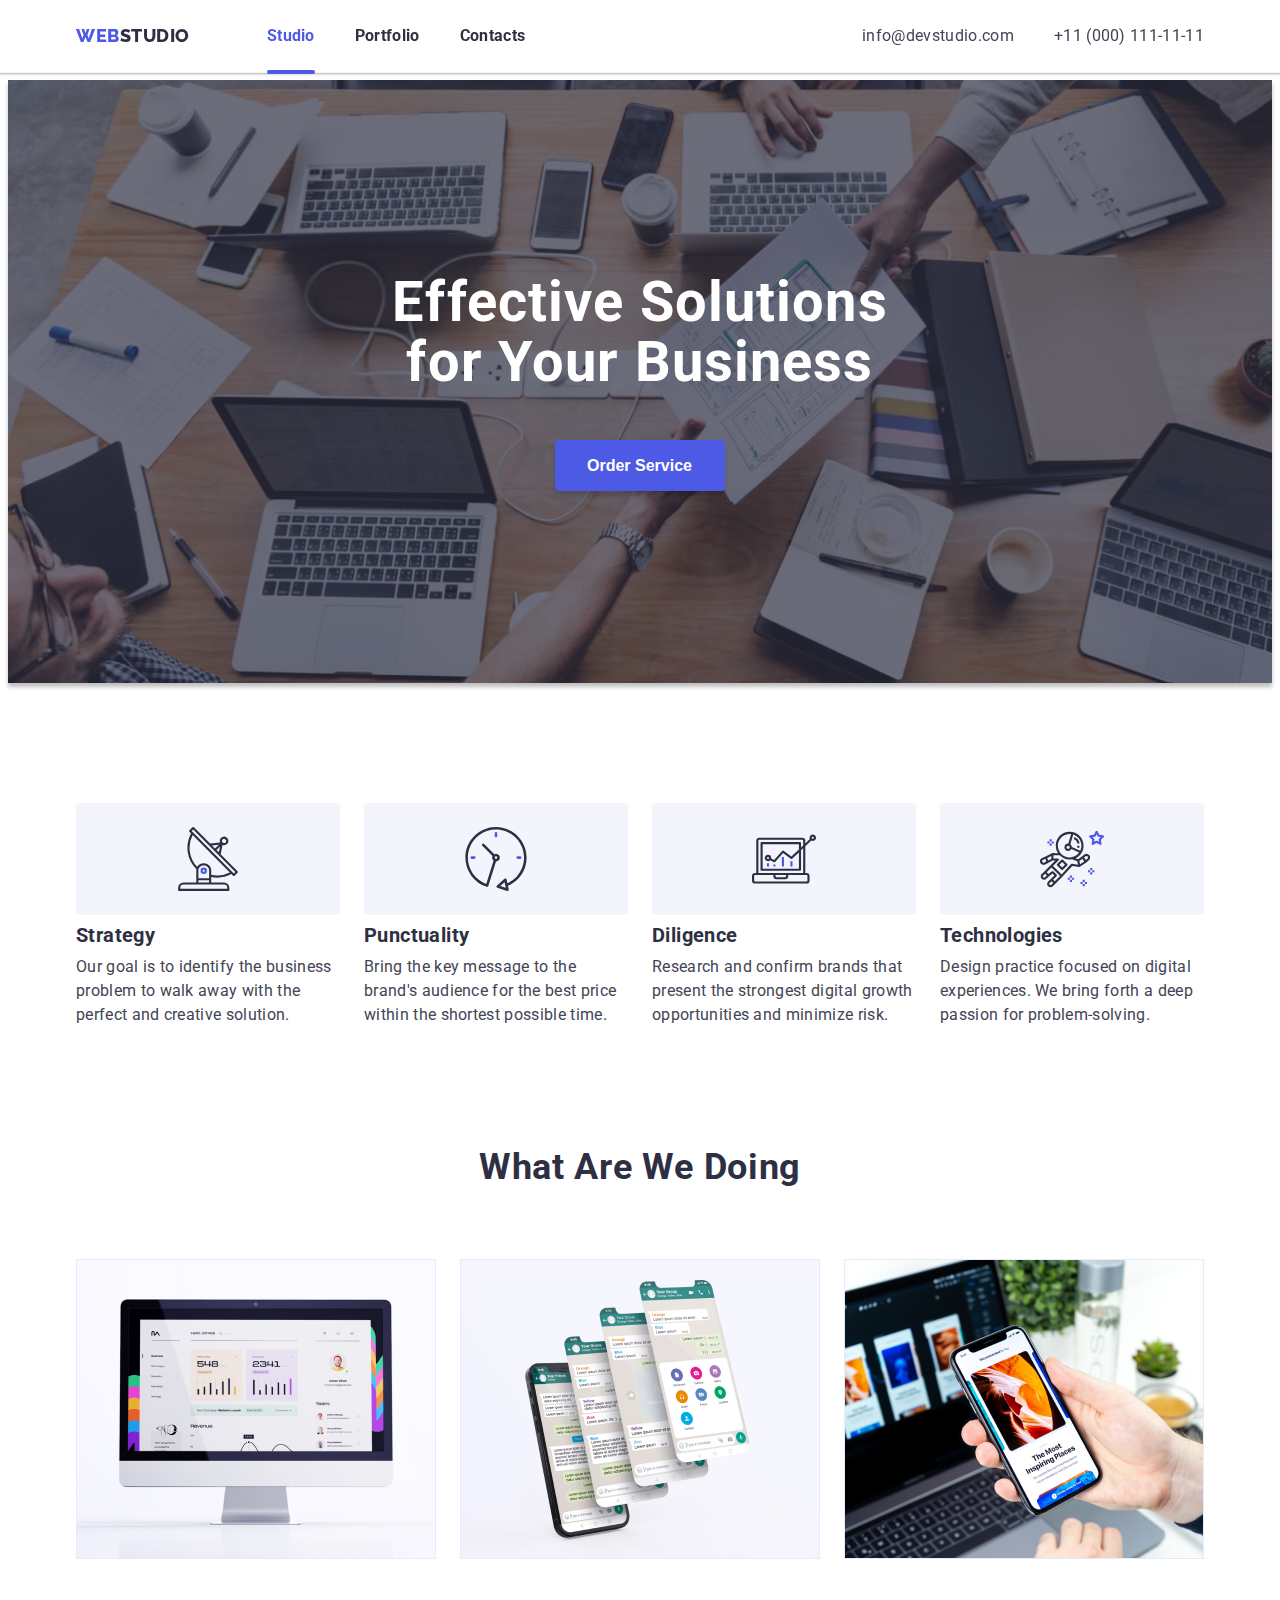
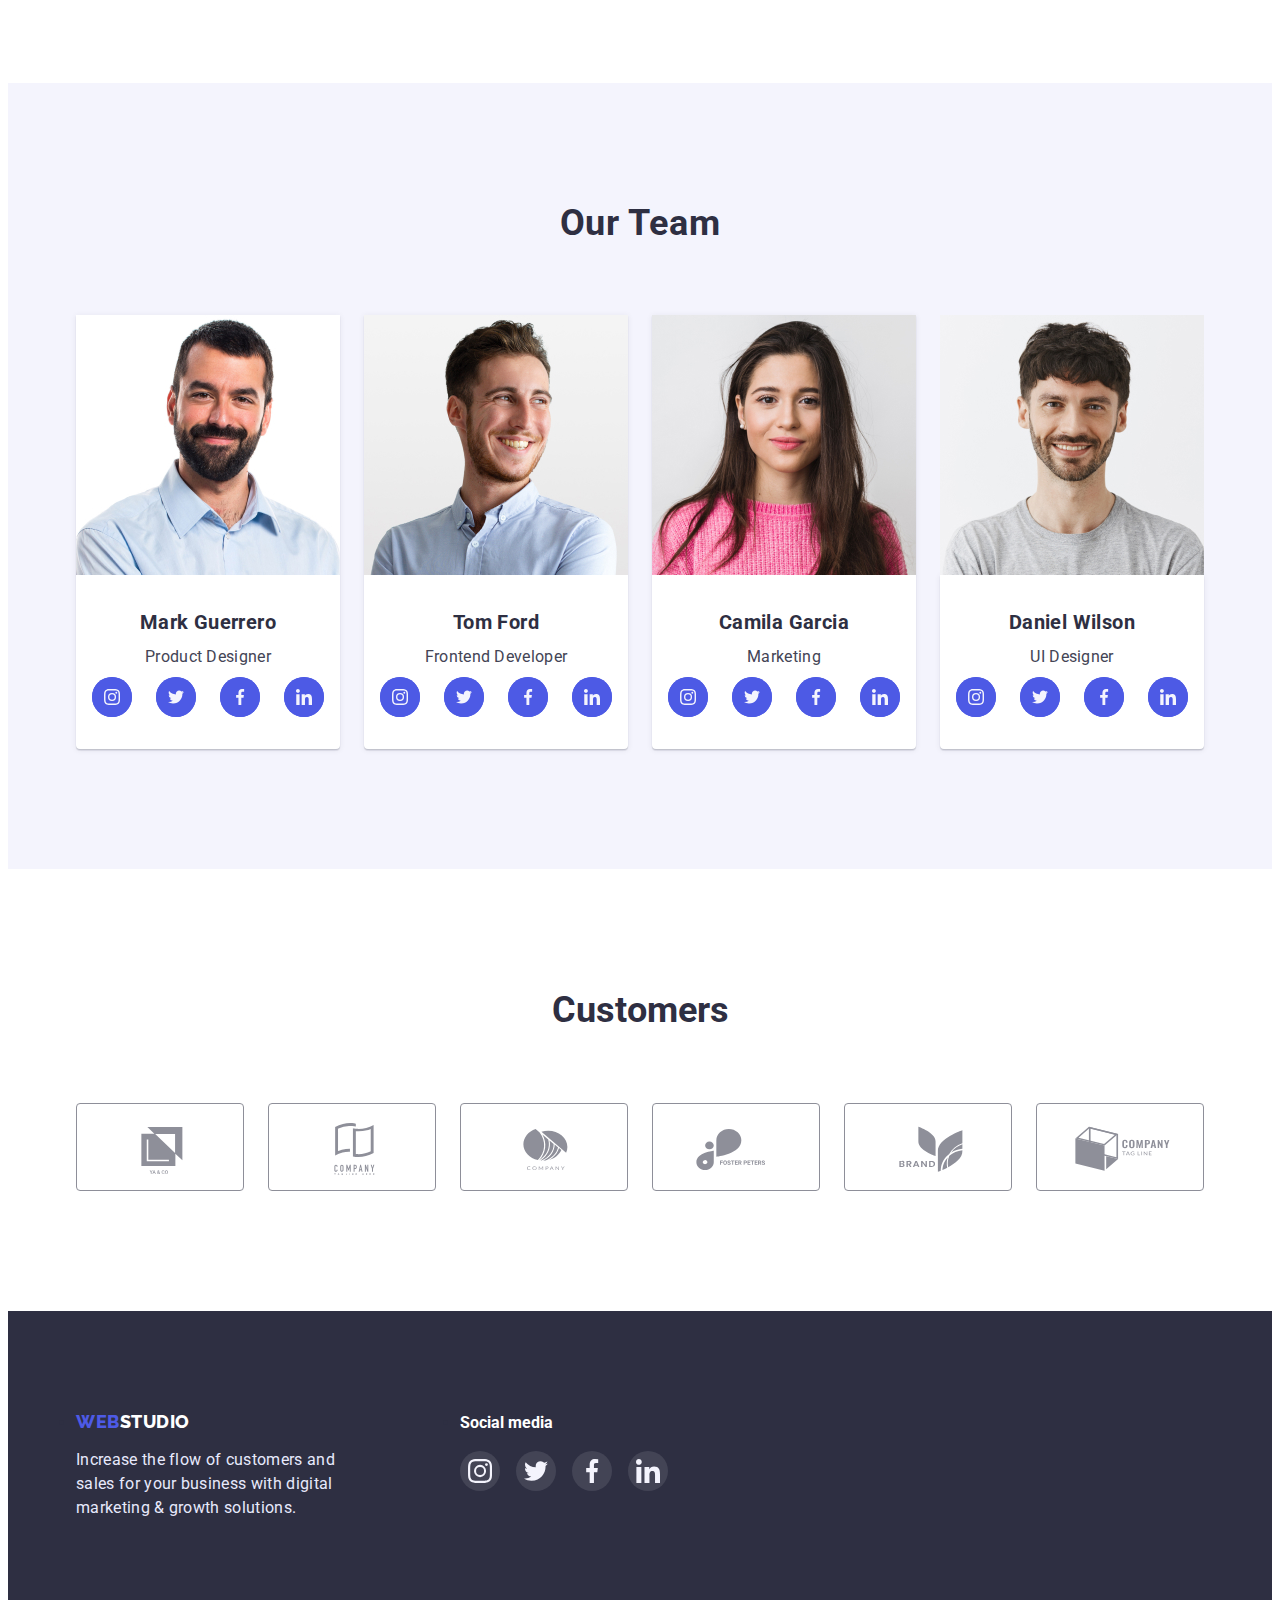
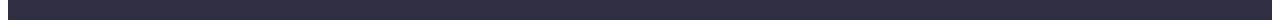
==== index.html @ 724967bc "Animation" ====
<!DOCTYPE html>
<html lang="en">
  <head>
    <meta charset="UTF-8" />
    <meta http-equiv="X-UA-Compatible" content="IE=edge" />
    <meta name="viewport" content="width=device-width, initial-scale=1.0" />
    <link rel="preconnect" href="https://fonts.googleapis.com" />
    <link rel="preconnect" href="https://fonts.gstatic.com" crossorigin />
    <link
      href="https://fonts.googleapis.com/css2?family=Raleway:wght@800&family=Roboto:wght@400;700&display=swap"
      rel="stylesheet"
    />
    <link
      rel="stylesheet"
      href="https://cdnjs.cloudflare.com/ajax/libs/modern-normalize/1.1.0/modern-normalize.min.css"
      integrity="sha512-wpPYUAdjBVSE4KJnH1VR1HeZfpl1ub8YT/NKx4PuQ5NmX2tKuGu6U/JRp5y+Y8XG2tV+wKQpNHVUX03MfMFn9Q=="
      crossorigin="anonymous"
      referrerpolicy="no-referrer"
    />
    <link rel="stylesheet" type="text/css" href="./css/styles.css" />
    <title>Studio</title>
  </head>
  <body>
    <header class="header">
      <div class="container">
        <nav class="header-block">
          <a class="header-logo" href="/index.html"><span>WEB</span>STUDIO</a>
          <ul class="header-nav list">
            <li class="item">
              <div class="item-studio">
              <a class="header-link link" href="/index.html">Studio</a>
            </div>
            </li>
            <li class="item">
              <a class="header-link link" href="./portfolio.html">Portfolio</a>
            </li>
            <li class="item">
              <a class="header-link link" href="/">Contacts</a>
            </li>
          </ul>
          <ul class="header-adress list">
            <li class="item">
              <a class="header-contact" href="mailto:info@devstudio.com"
                >info@devstudio.com</a
              >
            </li>
            <li class="item">
              <a class="header-contact" href="tel:+11(000)111-11-11"
                >+11 (000) 111-11-11</a
              >
            </li>
          </ul>
        </nav>
      </div>
    </header>

    <!-- Hero -->
    <main>
      <!-- section-1 -->
      <section class="order order-background">
        <h1 class="order-title">Effective Solutions <br />for Your Business</h1>
        <button class="order-button" type="button" data-modal-open>Order Service</button>
       <div class="backdrop is-hidden" data-modal>
        <div class="modal-window">
        <button class="btn-close" type="button" data-modal-close>
          <svg width="8" height="8">
            <use href="./images/icons.svg#icon-close"></use>
          </svg>
        </button>
        </div>
      </div>
      </section>
      <!--section-2-->
      <section class="benefits">
        <div class="container">
          <ul class="benefits-list">
            <li class="benefits-icon-item">
              <div class="benefits-icon-block">
                <svg width="64" height="64">
                  <use href="./images/icons.svg#icon-antenna"></use>
                </svg>
              </div>
              <h3 class="benefits-title">Strategy</h3>
              <p class="benefits-decription">
                Our goal is to identify the business problem to walk away with
                the perfect and creative solution.
              </p>
            </li>
            <li class="benefits-icon-item">
              <div class="benefits-icon-block">
                <svg width="64" height="64">
                  <use href="./images/icons.svg#icon-clock"></use>
                </svg>
              </div>
              <h3 class="benefits-title">Punctuality</h3>
              <p class="benefits-decription">
                Bring the key message to the brand's audience for the best price
                within the shortest possible time.
              </p>
            </li>
            <li class="benefits-icon-item">
              <div class="benefits-icon-block">
                <svg width="64" height="64">
                  <use href="./images/icons.svg#icon-diagram"></use>
                </svg>
              </div>
              <h3 class="benefits-title">Diligence</h3>
              <p class="benefits-decription">
                Research and confirm brands that present the strongest digital
                growth opportunities and minimize risk.
              </p>
            </li>
            <li class="benefits-icon-item">
              <div class="benefits-icon-block">
                <svg width="64" height="64">
                  <use href="./images/icons.svg#icon-astronaut"></use>
                </svg>
              </div>
              <h3 class="benefits-title">Technologies</h3>
              <p class="benefits-decription">
                Design practice focused on digital experiences. We bring forth a
                deep passion for problem-solving.
              </p>
            </li>
          </ul>
        </div>
      </section>
      <section class="work">
        <div class="container">
          <h2 class="work-title">What are we doing</h2>
          <ul class="work-list">
            <li class="item">
              <img
                class="work-image"
                src="./images/image_1.jpg"
                alt="pic_1"
                width="360"
              />
            </li>
            <li class="item">
              <img
                class="work-image"
                src="./images/image_2.jpg"
                alt="pic_2"
                width="360"
              />
            </li>
            <li class="item">
              <img
                class="work-image"
                src="./images/image_3.jpg"
                alt="pic_3"
                width="360"
              />
            </li>
          </ul>
        </div>
      </section>
      <!-- section-3 -->
      <section class="team">
        <div class="container">
          <h2 class="team-title">Our Team</h2>
          <ul class="team-list">
            <li class="item">
              <div class="team-member-block">
                <img
                  class="team-avatar"
                  src="./images/image_4.jpg"
                  alt="mark_guererro"
                  width="264"
                />

                <div class="team-text-block">
                  <h3 class="team-member">Mark Guerrero</h3>
                  <p class="team-job">Product Designer</p>
                  <ul class="team-soc list">
                    <li class="team-soc-item">
                      <a href="#" class="team-soc-link"
                        ><svg width="16" height="16">
                          <use href="./images/icons.svg#icon-instagram"></use>
                        </svg>
                      </a>
                    </li>
                    <li class="team-soc-item">
                      <a href="#" class="team-soc-link"
                        ><svg width="16" height="16">
                          <use href="./images/icons.svg#icon-twitter"></use>
                        </svg>
                      </a>
                    </li>
                    <li class="team-soc-item">
                      <a href="#" class="team-soc-link"
                        ><svg width="16" height="16">
                          <use href="./images/icons.svg#icon-facebook"></use>
                        </svg>
                      </a>
                    </li>
                    <li class="team-soc-item">
                      <a href="#" class="team-soc-link"
                        ><svg width="16" height="16">
                          <use href="./images/icons.svg#icon-linkedin"></use>
                        </svg>
                      </a>
                    </li>
                  </ul>
                </div>
              </div>
            </li>
            <li class="item">
              <div class="team-member-block">
                <img
                  class="team-avatar"
                  src="./images/image_5.jpg"
                  alt="tom_ford"
                  width="264"
                />
                <div class="team-text-block">
                  <h3 class="team-member">Tom Ford</h3>
                  <p class="team-job">Frontend Developer</p>
                  <ul class="team-soc list">
                    <li class="team-soc-item">
                      <a href="#" class="team-soc-link"
                        ><svg width="16" height="16">
                          <use href="./images/icons.svg#icon-instagram"></use>
                        </svg>
                      </a>
                    </li>
                    <li class="team-soc-item">
                      <a href="#" class="team-soc-link"
                        ><svg width="16" height="16">
                          <use href="./images/icons.svg#icon-twitter"></use>
                        </svg>
                      </a>
                    </li>
                    <li class="team-soc-item">
                      <a href="#" class="team-soc-link"
                        ><svg width="16" height="16">
                          <use href="./images/icons.svg#icon-facebook"></use>
                        </svg>
                      </a>
                    </li>
                    <li class="team-soc-item">
                      <a href="#" class="team-soc-link"
                        ><svg width="16" height="16">
                          <use href="./images/icons.svg#icon-linkedin"></use>
                        </svg>
                      </a>
                    </li>
                  </ul>
                </div>
              </div>
            </li>
            <li class="item">
              <div class="team-member-block">
                <img
                  class="team-avatar"
                  src="./images/image_6.jpg"
                  alt="camila_garcia"
                  width="264"
                />
                <div class="team-text-block">
                  <h3 class="team-member">Camila Garcia</h3>
                  <p class="team-job">Marketing</p>
                  <ul class="team-soc list">
                    <li class="team-soc-item">
                      <a href="#" class="team-soc-link"
                        ><svg width="16" height="16">
                          <use href="./images/icons.svg#icon-instagram"></use>
                        </svg>
                      </a>
                    </li>
                    <li class="team-soc-item">
                      <a href="#" class="team-soc-link"
                        ><svg width="16" height="16">
                          <use href="./images/icons.svg#icon-twitter"></use>
                        </svg>
                      </a>
                    </li>
                    <li class="team-soc-item">
                      <a href="#" class="team-soc-link"
                        ><svg width="16" height="16">
                          <use href="./images/icons.svg#icon-facebook"></use>
                        </svg>
                      </a>
                    </li>
                    <li class="team-soc-item">
                      <a href="#" class="team-soc-link"
                        ><svg width="16" height="16">
                          <use href="./images/icons.svg#icon-linkedin"></use>
                        </svg>
                      </a>
                    </li>
                  </ul>
                </div>
              </div>
            </li>
            <li class="item">
              <img
                class="team-avatar"
                src="./images/image_7.jpg"
                alt="daniel_wilson"
                width="264"
              />
              <div class="team-member-block">
                <div class="team-text-block">
                  <h3 class="team-member">Daniel Wilson</h3>
                  <p class="team-job">UI Designer</p>
                  <ul class="team-soc list">
                    <li class="team-soc-item">
                      <a href="" class="team-soc-link"
                        ><svg width="16" height="16">
                          <use href="./images/icons.svg#icon-instagram"></use>
                        </svg>
                      </a>
                    </li>
                    <li class="team-soc-item">
                      <a href="" class="team-soc-link"
                        ><svg width="16" height="16">
                          <use href="./images/icons.svg#icon-twitter"></use>
                        </svg>
                      </a>
                    </li>
                    <li class="team-soc-item">
                      <a href="" class="team-soc-link"
                        ><svg width="16" height="16">
                          <use href="./images/icons.svg#icon-facebook"></use>
                        </svg>
                      </a>
                    </li>
                    <li class="team-soc-item">
                      <a href="" class="team-soc-link"
                        ><svg width="16" height="16">
                          <use href="./images/icons.svg#icon-linkedin"></use>
                        </svg>
                      </a>
                    </li>
                  </ul>
                </div>
              </div>
            </li>
          </ul>
        </div>
      </section>
      <!---section-4 -->
      <section class="customers">
        <h2 class="customers-title">Customers</h2>
        <ul class="customers-list list container">
          <li class="customers-list-item">
            <a href="#" class="customers-link-list">
              <svg class="customers-icon" width="104" height="56">
                <use href="./images/icons.svg#icon-customer-1"></use>
              </svg>
            </a>
          </li>
          <li class="customers-list-item">
            <a href="#" class="customers-link-list">
              <svg class="customers-icon" width="104" height="56">
                <use href="./images/icons.svg#icon-customer-2"></use>
              </svg>
            </a>
          </li>
          <li class="customers-list-item">
            <a href="#" class="customers-link-list">
              <svg class="customers-icon" width="104" height="56">
                <use href="./images/icons.svg#icon-customer-3"></use>
              </svg>
            </a>
          </li>
          <li class="customers-list-item">
            <a href="#" class="customers-link-list">
              <svg class="customers-icon" width="104" height="56">
                <use href="./images/icons.svg#icon-customer-4"></use>
              </svg>
            </a>
          </li>
          <li class="customers-list-item">
            <a href="#" class="customers-link-list">
              <svg class="customers-icon" width="104" height="56">
                <use href="./images/icons.svg#icon-customer-5"></use>
              </svg>
            </a>
          </li>
          <li class="customers-list-item">
            <a href="#" class="customers-link-list">
              <svg class="customers-icon" width="104" height="56">
                <use href="./images/icons.svg#icon-customer-6"></use>
              </svg>
            </a>
          </li>
        </ul>
      </section>
    </main>

    <footer class="footer">
      <ul class="footer-list container">
        <li>
          <div class="footer-main">
            <a class="footer-logo" href="/"><span>WEB</span>STUDIO</a>
            <p class="footer-abstract">
              Increase the flow of customers and sales for your business with
              digital marketing & growth solutions.
            </p>
          </div>
        </li>
        <li>
          <div class="footer-soc">
            <p class="footer-soc-title">Social media</p>
            <p></p>
            <ul class="footer-soc-list">
              <li class="footer-soc-item">
                <a href="" class="footer-soc-link">
                  <svg width="24" height="24">
                    <use href="./images/icons.svg#icon-instagram"></use>
                  </svg>
                </a>
              </li>
              <li class="footer-soc-item">
                <a href="" class="footer-soc-link">
                  <svg width="24" height="24">
                    <use href="./images/icons.svg#icon-twitter"></use>
                  </svg>
                </a>
              </li>
              <li class="footer-soc-item">
                <a href="" class="footer-soc-link">
                  <svg width="24" height="24">
                    <use href="./images/icons.svg#icon-facebook"></use>
                  </svg>
                </a>
              </li>
              <li class="footer-soc-item">
                <a href="" class="footer-soc-link">
                  <svg width="24" height="24">
                    <use href="./images/icons.svg#icon-linkedin"></use>
                  </svg>
                </a>
              </li>
            </ul>
          </div>
        </li>
      </ul>
    </footer>
    <script src="./js/modal.js"></script>
  </body>
</html>
---- css/styles.css ----
/*Palette*/

/* main text color: #2E2F42 */
/* paragraph text color: #434455 */
/* white color: #FFFFFF */
/* color accent: #4D5AE5 */

:root {
  --color-primary-text: #2e2f42;
  --color-secondary-text: #434455;
  --color-white: #ffffff;
  --color-accent: #4d5ae5;

  --font-family: "Roboto", sans-serif;
  --font-web: "Raleway", sans-serif;
}

*,
*::before,
*::after {
  box-sizing: border-box;
}

h1,
h2,
h3,
p,
ul {
  margin: 0;
  padding: 0;
}

:hover,
:focus {
  transition-duration: 250ms;
  transition-timing-function: cubic-bezier(0.4, 0, 0.2, 1);
}

.container {
  max-width: 1158px;
  margin: 0 auto;
  padding-left: 15px;
  padding-right: 15px;
  margin: 0 auto;
}

body {
  font-family: "Roboto", sans-serif;
  color: var(--color-primary-text);
  background-color: var(--color-white);
  padding-top: 72px;
}

.link {
  text-decoration: none;
}

.list {
  list-style: none;
}

.work,
.team,
.customers {
  padding-top: 120px;
  padding-bottom: 120px;
}

/* --- HEADER --- */

.header {
  background: var(--color-white);
  border-bottom: solid 0.5px #f4f4fd;
  box-shadow: 0px 2px 1px rgba(46, 47, 66, 0.08),
    0px 1px 1px rgba(46, 47, 66, 0.16), 0px 1px 6px rgba(46, 47, 66, 0.08);
  position: fixed;
  width: 100%;
  top: 0;
  left: 0;
  z-index: 1;
}

.header-block {
  display: flex;
  align-items: center;
}

.header-logo {
  font-family: "Raleway";
  font-weight: 800;
  font-size: 18px;
  line-height: calc(24 / 18);
  display: flex;
  align-items: center;
  letter-spacing: 0.03em;
  text-transform: uppercase;
  color: var(--color-primary-text);
  text-decoration: none;
  margin-right: 77px;
  padding-top: 24px;
  padding-bottom: 24px;
}

.header-nav {
  display: flex;
}

.header-nav .header-link {
  display: block;
  padding-top: 24px;
  padding-bottom: 24px;
}

.header-nav .item:not(:last-child) {
  margin-right: 40px;
}

.header-logo > span {
  font-family: "Raleway";
  font-weight: 800;
  font-size: 18px;
  line-height: calc (24 / 18);
  display: flex;
  align-items: center;
  text-transform: uppercase;
  color: var(--color-accent);
  flex: none;
}

.header-link:hover {
  font-weight: 700;
  font-size: 16px;
  line-height: calc(24 / 16);
  letter-spacing: 0.02em;
  color: var(--color-secondary-text);
}

.header-link:focus {
  font-weight: 700;
  font-size: 16px;
  line-height: calc(24 / 16);
  letter-spacing: 0.02em;
  color: var(--color-secondary-text);
}

.header-link:active {
  font-weight: 700;
  font-size: 16px;
  line-height: calc(24 / 16);
  letter-spacing: 0.02em;
  color: var(--color-accent);
}

.item-studio > .header-link {
  color: var(--color-accent);
}

.item-portfolio > .header-link {
  color: var(--color-accent);
}

.header-link {
  font-weight: 700;
  font-size: 16px;
  line-height: calc(24 / 16);
  letter-spacing: 0.02em;
  color: var(--color-primary-text);
  text-decoration: none;
}

.header-adress {
  display: flex;
  margin-left: auto;
}

.header-adress .header-contact {
  padding-top: 24px;
  padding-bottom: 24px;
}

.header-adress .item + .item {
  margin-left: 40px;
}

.header-adress .item {
  padding-top: 24px;
  padding-bottom: 24px;
}

.header-contact {
  font-weight: 400;
  font-size: 16px;
  line-height: calc(24 / 16);
  letter-spacing: 0.02em;
  color: var(--color-secondary-text);
  text-decoration: none;
}

.header-contact:hover {
  color: var(--color-accent);
}

.header-contact:focus {
  color: var(--color-accent);
}

.item {
  position: relative;
}

.item-studio::after {
  content: "";
  position: absolute;
  bottom: -2px;
  width: 100%;
  height: 4px;
  background: #4d5ae5;
  border-radius: 2px;
}

.item-portfolio::after {
  content: "";
  position: absolute;
  bottom: -2px;
  width: 100%;
  height: 4px;
  background: #4d5ae5;
  border-radius: 2px;
}

/* ---ORDER--- */

.order {
  background: var(--color-primary-text);
  position: relative;
  padding-top: 192px;
  padding-bottom: 192px;
  margin: 0 auto;
}

.order-background {
  max-width: 1440px;
  margin: auto;
  background-image: linear-gradient(
      to right,
      rgba(46, 47, 66, 0.7),
      rgba(46, 47, 66, 0.7)
    ),
    url(../images/background.jpg);
  background-size: cover;
  box-shadow: 0px 4px 4px rgba(0, 0, 0, 0.25);
}

.order-title {
  font-weight: 700;
  font-size: 56px;
  line-height: calc(60 / 56);
  text-align: center;
  letter-spacing: 0.02em;
  color: var(--color-white);
  margin-bottom: 48px;
}

.order-button {
  font-weight: 700;
  font-size: 16px;
  line-height: calc(19 / 16);
  display: flex;
  flex-direction: row;
  align-items: center flex-start;
  padding: 16px 32px;
  gap: 10px;
  color: var(--color-white);
  background: var(--color-accent);
  margin: 0 auto;
  box-shadow: 0px 4px 4px rgba(0, 0, 0, 0.15);
  border-radius: 4px;
  cursor: pointer;
  width: 170px;
  border: transparent;
}

.order-button:hover {
  background: #404bbf;
  box-shadow: 0px 4px 4px rgba(0, 0, 0, 0.15);
  border-radius: 4px;
}

.order-button:focus {
  background: #404bbf;
  box-shadow: 0px 4px 4px rgba(0, 0, 0, 0.15);
  border-radius: 4px;
}

.backdrop {
  position: fixed;
  top: 0;
  left: 0;
  width: 100%;
  height: 100%;
  background-color: rgba(46, 47, 66, 0.4);
  z-index: 2;
}

.backdrop.is-hidden {
  visibility: hidden;
  opacity: 0;
  pointer-events: none;
}

.modal-window {
  position: absolute;
  width: 408px;
  min-height: 576px;
  top: 50%;
  left: 50%;
  transform: translate(-50%, -50%);
  background: #fcfcfc;
  box-shadow: 0px 1px 1px rgba(0, 0, 0, 0.14), 0px 1px 3px rgba(0, 0, 0, 0.12),
    0px 2px 1px rgba(0, 0, 0, 0.2);
  border-radius: 4px;
}

.btn-close {
  position: absolute;
  top: 24px;
  right: 24px;

  width: 24px;
  height: 24px;

  display: flex;
  justify-content: center;
  align-items: center;

  background-color: #e7e9fc;
  border: 1px solid rgba(0, 0, 0, 0.1);
  border-radius: 50%;
  cursor: pointer;
}

/* --- BENEFITS --- */

.benefits {
  padding-top: 120px;
}

.benefits-title {
  font-weight: 700;
  font-size: 20px;
  line-height: calc(24 / 20);
  letter-spacing: 0.02em;
  color: var(--color-primary-text);
  margin-bottom: 8px;
}

.benefits-list {
  list-style: none;
  display: flex;
}

.benefits-list:not(:last-child) {
  margin-right: 24px;
}

.benefits-icon-block {
  width: 264px;
  height: 112px;
  background: #f4f4fd;
  border-radius: 4px;
  margin-bottom: 8px;
  padding-top: 24px;
  padding-left: 100px;
}

.benefits-decription {
  font-size: 16px;
  line-height: calc(24 / 16);
  letter-spacing: 0.02em;
  color: var(--color-secondary-text);
}

.benefits-icon-item:not(:last-child) {
  margin-right: 24px;
}

/* --- WORK ---- */

.work-title {
  font-weight: 700;
  font-size: 36px;
  line-height: calc(40 / 36);
  text-align: center;
  letter-spacing: 0.02em;
  text-transform: capitalize;
  color: var(--color-primary-text);
  margin-bottom: 72px;
}

.work-list {
  list-style: none;
  display: flex;
}

.work-list .item:not(:last-child) {
  margin-right: 24px;
}

/* --- TEAM ---- */

.team {
  background: #f4f4fd;
  margin: 0 auto;
}

.team-title {
  font-weight: 700;
  font-size: 36px;
  line-height: calc(40 / 36);
  text-align: center;
  letter-spacing: 0.02em;
  text-transform: capitalize;
  color: var(--color-primary-text);
  padding-bottom: 72px;
}

.team-list {
  list-style: none;
  display: flex;
}

.team-list .item:not(:last-child) {
  margin-right: 24px;
}

.team-avatar {
  margin-left: auto;
  margin-right: auto;
  display: block;
}

.team-member-block {
  background: var(--color-white);
  width: 264px;
  margin: auto;
  box-shadow: 0px 1px 6px rgba(46, 47, 66, 0.08),
    0px 1px 1px rgba(46, 47, 66, 0.16), 0px 2px 1px rgba(46, 47, 66, 0.08);
  border-radius: 0px 0px 4px 4px;
}

.team-text-block {
  padding-top: 32px;
  padding-bottom: 32px;
}

.team-member {
  font-weight: 700;
  font-size: 20px;
  line-height: calc(24 / 16);
  text-align: center;
  letter-spacing: 0.02em;
  color: var(--color-primary-text);
  flex: none;
  order: 0;
  flex-grow: 0;
  margin-bottom: 8px;
}

.team-job {
  font-size: 16px;
  line-height: calc(24 / 16);
  text-align: center;
  letter-spacing: 0.02em;
  color: var(--color-secondary-text);
  margin-bottom: 8px;
}

.team-soc {
  display: flex;
  margin: 0 auto;
  align-items: center;
  justify-content: center;
}

.team-soc-item {
  background-color: var(--color-accent);
  border-radius: 50%;
  width: 40px;
  height: 40px;
}

.team-soc-link {
  width: 100%;
  height: 100%;
  display: flex;
  border-radius: 50%;
  background-color: var(--color-accent);
  align-items: center;
  justify-content: center;
}

.team-soc-item:not(:last-child) {
  margin-right: 24px;
}

/* CUSTOMERS */

.customers-title {
  font-weight: 700;
  font-size: 36px;
  line-height: 1.17;
  text-align: center;
  padding-bottom: 72px;
}

.customers-list {
  display: flex;
}

.customers-list-item {
  display: flex;
}

.customers-link-list {
  color: #8e8f99;
  border: 1px solid #8e8f99;
  width: 168px;
  height: 88px;
  border-radius: 4px;
  object-fit: contain;
  object-position: center;
  padding-top: 16px;
  padding-left: 32px;
}

.customers-icon {
  fill: currentColor;
}

.customers-link-list:hover {
  color: #4d5ae5;
  border: 1px solid #4d5ae5;
}

.customers-link-list:focus {
  color: #4d5ae5;
  border: 1px solid #4d5ae5;
}

.customers-list-item:not(:last-child) {
  margin-right: 24px;
}

/* --------------- P O R T F O L I O---------------- */

/* ---PRODUCTS---- */

.products {
  padding-top: 96px;
  padding-bottom: 120px;
}

.products-list {
  list-style: none;
  display: flex;
  justify-content: center;
  margin-bottom: 72px;
}

.products-list .item:not(:last-child) {
  margin-right: 24px;
}

.products-button {
  font-weight: 700;
  font-size: 16px;
  line-height: calc(24 / 16);
  display: flex;
  align-items: center;
  text-align: center;
  letter-spacing: 0.04em;
  color: var(--color-accent);
  cursor: pointer;
  padding: 8px 16px;
  border: 1px solid #e7e9fc;
  border-radius: 4px;
}

.products-button:hover {
  font-weight: 700;
  font-size: 16px;
  line-height: calc(24 / 16);
  display: flex;
  align-items: center;
  text-align: center;
  letter-spacing: 0.04em;
  color: var(--color-white);
  background: var(--color-accent);
  box-shadow: 0px 3px 1px rgba(0, 0, 0, 0.1), 0px 2px 1px rgba(0, 0, 0, 0.08),
    0px 2px 2px rgba(0, 0, 0, 0.12);
  border-radius: 4px;
  border: transparent;
}

.products-button:focus {
  font-weight: 700;
  font-size: 16px;
  line-height: calc(24 / 16);
  display: flex;
  align-items: center;
  text-align: center;
  letter-spacing: 0.04em;
  color: var(--color-accent);
  background: var(--color-white);
  box-shadow: 0px 3px 1px rgba(0, 0, 0, 0.1), 0px 2px 1px rgba(0, 0, 0, 0.08),
    0px 2px 2px rgba(0, 0, 0, 0.12);
  border-radius: 4px;
  border: transparent;
}

/* ---GALLERY--- */

.gallery-list {
  list-style: none;
  display: flex;
  flex-wrap: wrap;
  row-gap: 48px;
  column-gap: 24px;
}

.gallery-link {
  display: block;
}

.gallery-link:hover {
  box-shadow: 0px 1px 6px rgba(46, 47, 66, 0.08),
    0px 1px 1px rgba(46, 47, 66, 0.16), 0px 2px 1px rgba(46, 47, 66, 0.08);
}

.gallery-link:hover .item-thumb-text {
  opacity: 1;
}

.gallery-link:hover .item-thumb::before {
  opacity: 1;
}

.gallery-link:focus {
  box-shadow: 0px 1px 6px rgba(46, 47, 66, 0.08),
    0px 1px 1px rgba(46, 47, 66, 0.16), 0px 2px 1px rgba(46, 47, 66, 0.08);
}

.gallery-list .item:nth-child(3n) {
  margin-right: 0;
}

.gallery-list .item:nth-last-child(-n + 3) {
  margin-bottom: 0;
}

.gallery-link:hover .item-thumb::before, 
.gallery-link:focus .item-thumb::before {
  transform: translateY(0%);
}

.item-thumb {
  position: relative;
  overflow: hidden;
}

.item-thumb::before {
  display: inline-block;
  position: absolute;
  content: "";
  background-color: var(--color-accent);
  width: 100%;
  height: 300px;
  opacity: 0;
  transform: translateY(100%);
  transition: 250ms cubic-bezier(0.4, 0, 0.2, 1);
}

.item-thumb-text {
  position: absolute;

  top: 0;
  left: 0px;

  padding-left: 32px;
  padding-top: 40px;
  padding-right: 32px;

  width: 100%;
  height: 300px;

  font-weight: 400;
  font-size: 16px;
  line-height: calc(24 / 16);
  color: #f4f4fd;

  transform: translateY(100%);
  transition: transform 250ms cubic-bezier(0.4, 0, 0.2, 1);
}

.gallery-link:hover .item-thumb-text,
.gallery-link:focus .item-thumb-text {
  transform: translateY(0); 
}

.gallery-block {
  padding-top: 32px;
  padding-bottom: 32px;
  padding-left: 16px;
  border: 0.5px solid #f4f4fd;
  border-top: none;
  box-shadow: 0px 1px 6px rgba(46, 47, 66, 0.08);
}

.gallery-image {
  display: block;
  width: 360px;
}

.gallery-title {
  font-weight: 700;
  font-size: 20px;
  line-height: calc(24 / 20);
  letter-spacing: 0.02em;
  color: var(--color-primary-text);
}

.gallery-product {
  font-size: 16px;
  line-height: calc(24 / 16);
  letter-spacing: 0.02em;
  color: var(--color-secondary-text);
  margin-top: 8px;
}

/* --- FOOTER --- */

.footer {
  background: var(--color-primary-text);
  padding-top: 100px;
  padding-bottom: 100px;
  margin: 0 auto;
}

.footer-list {
  display: flex;
}

.footer-main {
  margin-right: 120px;
}

.footer-logo {
  font-family: "Raleway";
  font-weight: 800;
  font-size: 18px;
  line-height: calc(21 / 18);
  display: flex;
  align-items: center;
  letter-spacing: 0.03em;
  text-transform: uppercase;
  color: var(--color-white);
  flex: none;
  order: 1;
  flex-grow: 0;
  text-decoration: none;
  margin-bottom: 16px;
}

.footer-logo > span {
  font-family: "Raleway";
  font-weight: 800;
  font-size: 18px;
  line-height: calc(21 / 18);
  display: flex;
  align-items: center;
  letter-spacing: 0.03em;
  text-transform: uppercase;
  color: var(--color-accent);
}

.footer-abstract {
  font-size: 16px;
  line-height: calc(24 / 16);
  letter-spacing: 0.02em;
  color: #e7e9fc;
  box-sizing: border-box;
  max-width: 264px;
}

.footer-soc-title {
  font-weight: 700;
  font-size: 16px;
  line-height: calc(24 / 16);
  color: #ffffff;
  margin-bottom: 16px;
}

.footer-soc-list {
  display: flex;
  list-style: none;
}

.footer-soc-item {
  background: var(--color-secondary-text);
  border-radius: 50%;
  width: 40px;
  height: 40px;
}

.footer-soc-link {
  width: 100%;
  height: 100%;
  display: flex;
  border-radius: 50%;
  align-items: center;
  justify-content: center;
}

.footer-soc-link:hover {
  background: #31d0aa;
}

.footer-soc-link:focus {
  background: #31d0aa;
}

.footer-soc-item:not(:last-child):not(:last-child) {
  margin-right: 16px;
}
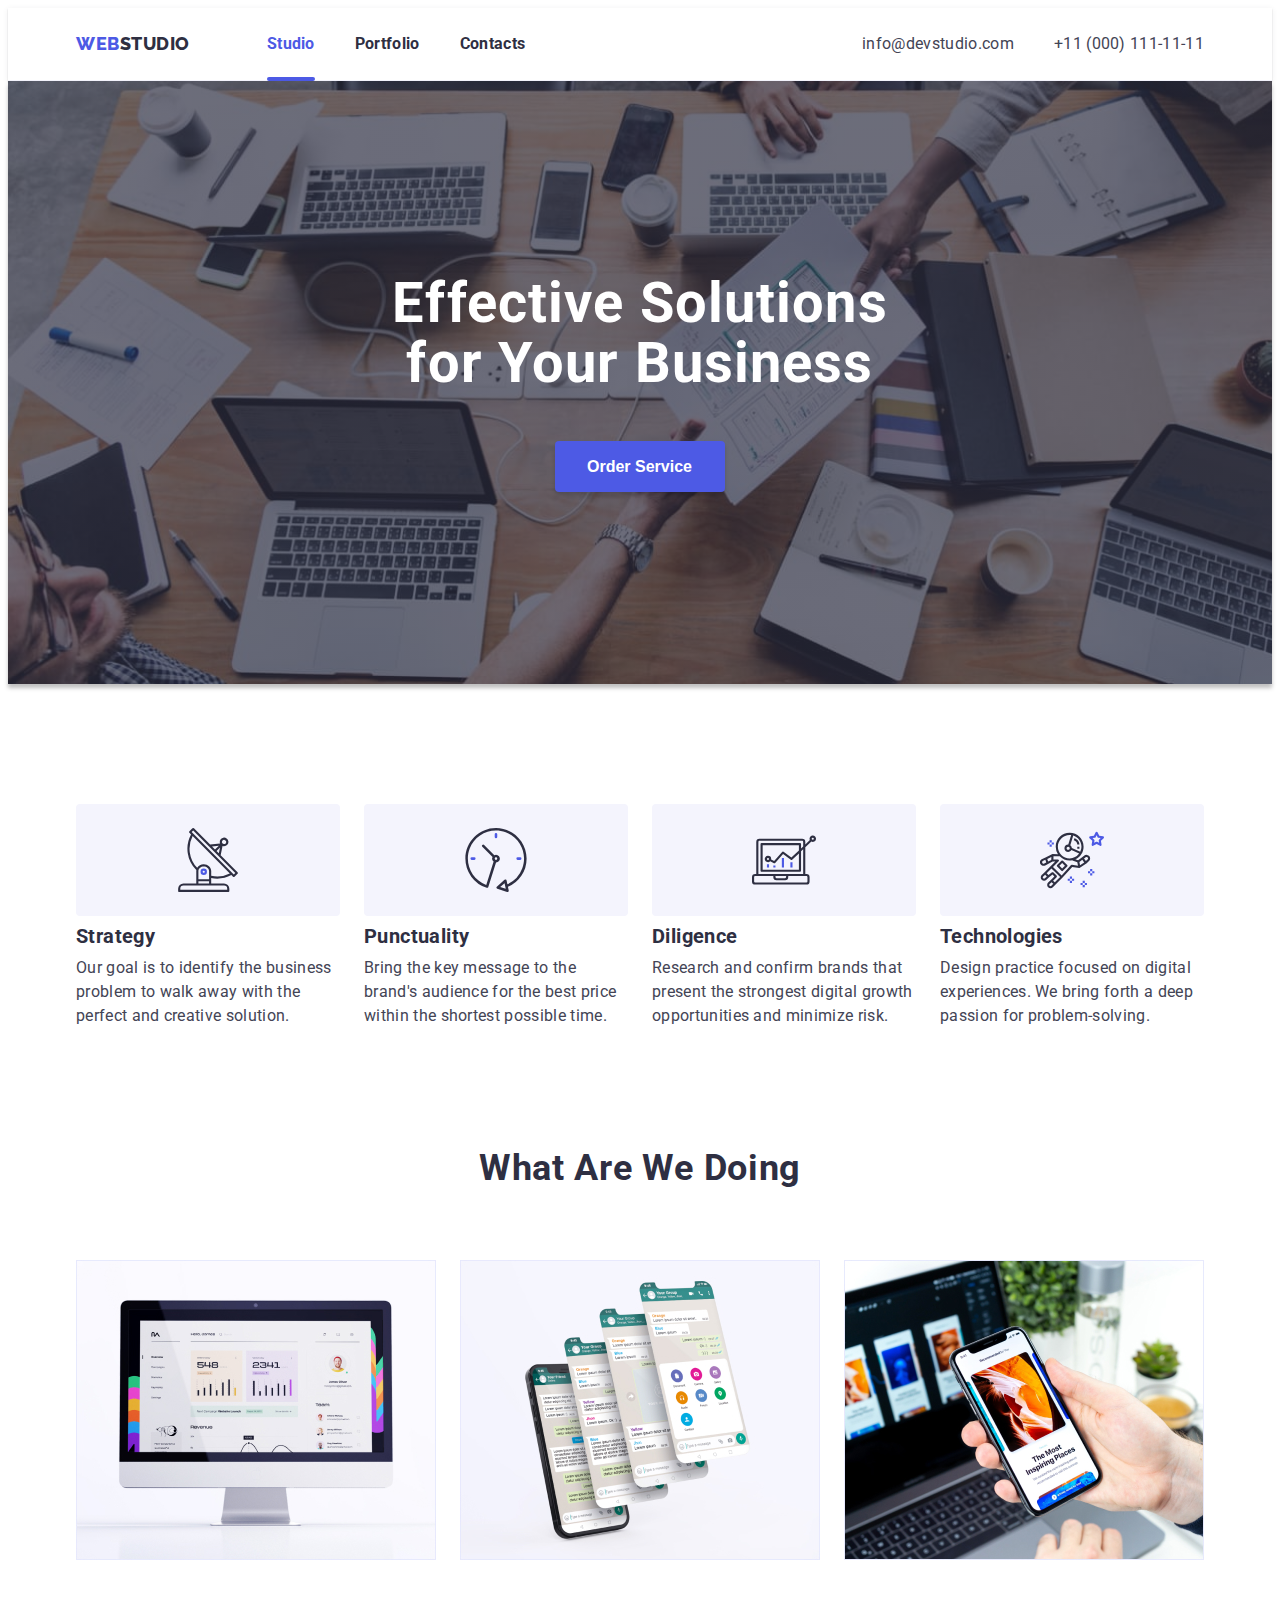
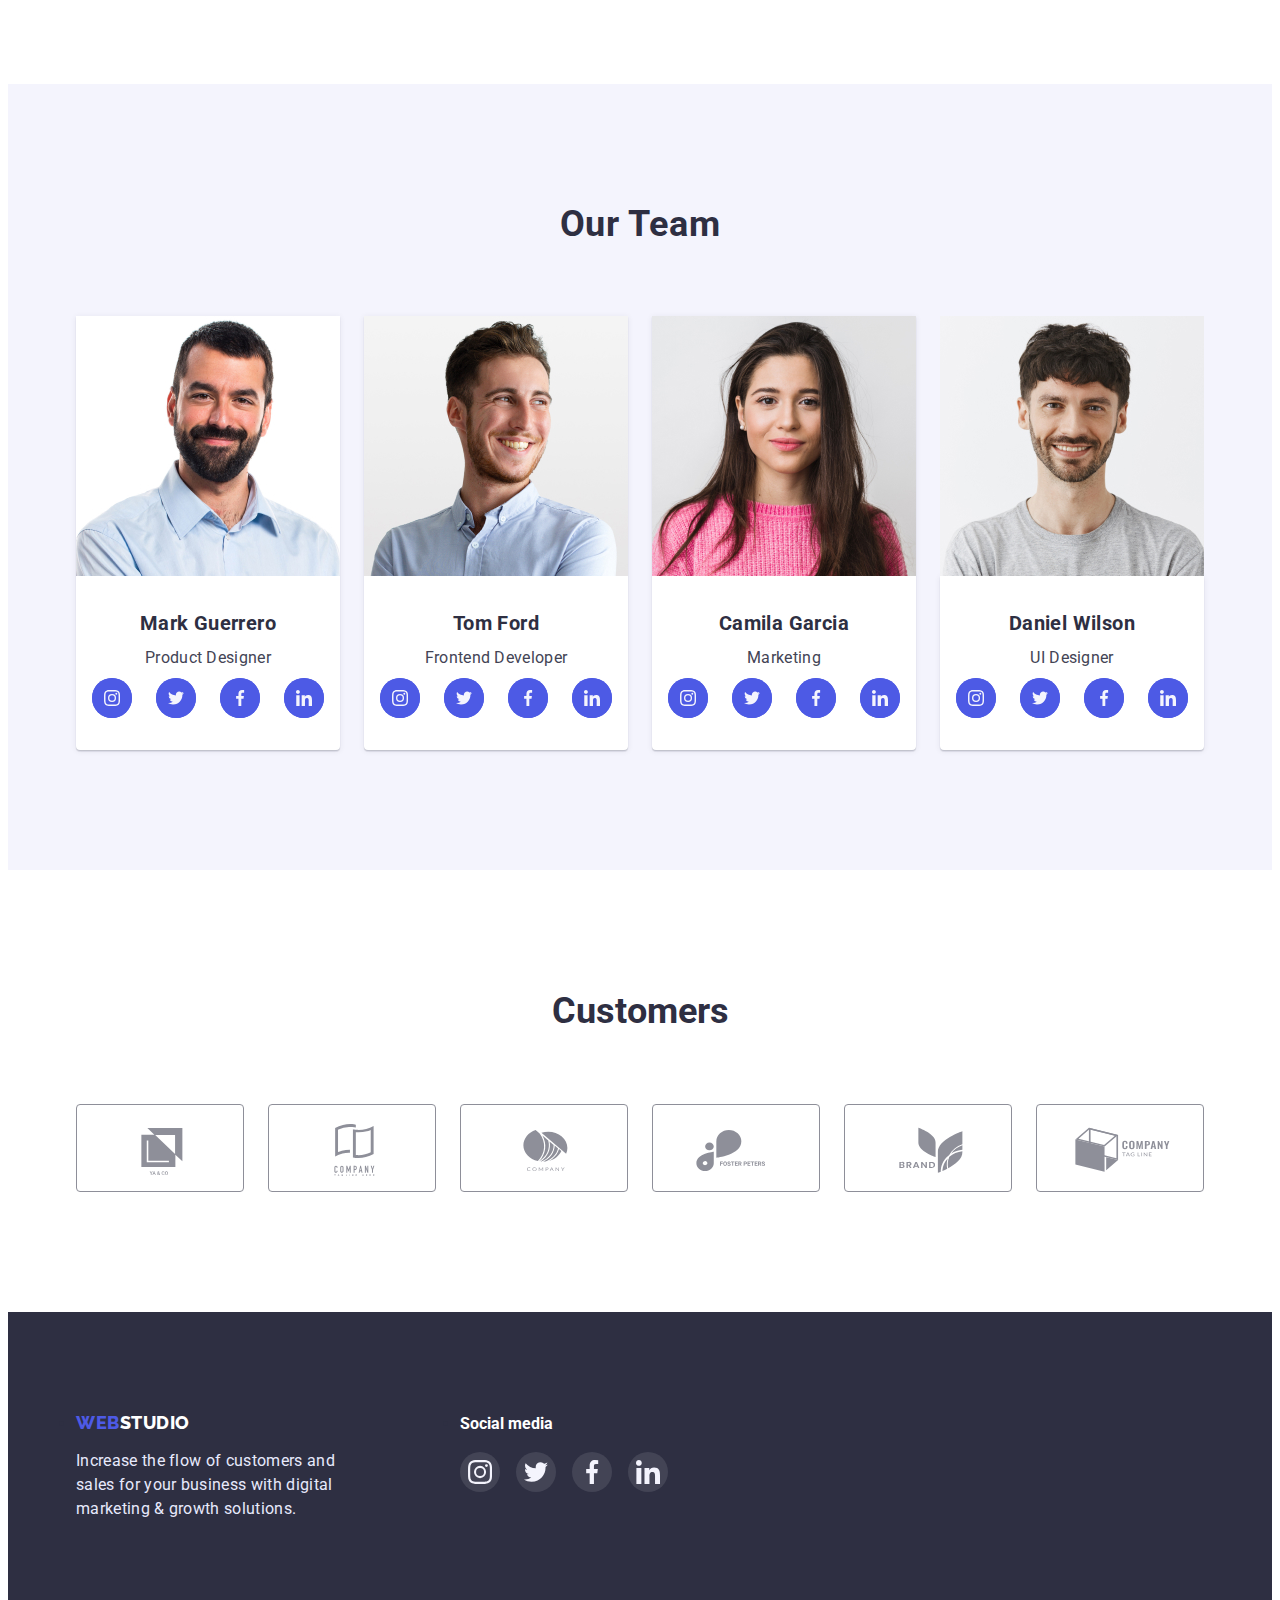
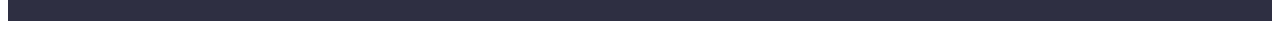
==== commit f540512b: "Modal window + overlay" ====
--- a/index.html
+++ b/index.html
@@ -28,8 +28,8 @@
           <ul class="header-nav list">
             <li class="item">
               <div class="item-studio">
-              <a class="header-link link" href="/index.html">Studio</a>
-            </div>
+                <a class="header-link link" href="/index.html">Studio</a>
+              </div>
             </li>
             <li class="item">
               <a class="header-link link" href="./portfolio.html">Portfolio</a>
@@ -59,16 +59,18 @@
       <!-- section-1 -->
       <section class="order order-background">
         <h1 class="order-title">Effective Solutions <br />for Your Business</h1>
-        <button class="order-button" type="button" data-modal-open>Order Service</button>
-       <div class="backdrop is-hidden" data-modal>
-        <div class="modal-window">
-        <button class="btn-close" type="button" data-modal-close>
-          <svg width="8" height="8">
-            <use href="./images/icons.svg#icon-close"></use>
-          </svg>
+        <button class="order-button" type="button" data-modal-open>
+          Order Service
         </button>
+        <div class="backdrop is-hidden" data-modal>
+          <div class="modal-window">
+            <button class="btn-close" type="button" data-modal-close>
+              <svg width="8" height="8">
+                <use href="./images/icons.svg#icon-close"></use>
+              </svg>
+            </button>
+          </div>
         </div>
-      </div>
       </section>
       <!--section-2-->
       <section class="benefits">
--- a/css/styles.css
+++ b/css/styles.css
@@ -1,10 +1,3 @@
-/*Palette*/
-
-/* main text color: #2E2F42 */
-/* paragraph text color: #434455 */
-/* white color: #FFFFFF */
-/* color accent: #4D5AE5 */
-
 :root {
   --color-primary-text: #2e2f42;
   --color-secondary-text: #434455;
@@ -48,7 +41,6 @@
   font-family: "Roboto", sans-serif;
   color: var(--color-primary-text);
   background-color: var(--color-white);
-  padding-top: 72px;
 }
 
 .link {
@@ -73,7 +65,6 @@
   border-bottom: solid 0.5px #f4f4fd;
   box-shadow: 0px 2px 1px rgba(46, 47, 66, 0.08),
     0px 1px 1px rgba(46, 47, 66, 0.16), 0px 1px 6px rgba(46, 47, 66, 0.08);
-  position: fixed;
   width: 100%;
   top: 0;
   left: 0;
@@ -211,7 +202,7 @@
 .item-studio::after {
   content: "";
   position: absolute;
-  bottom: -2px;
+  bottom: -1px;
   width: 100%;
   height: 4px;
   background: #4d5ae5;
@@ -221,7 +212,7 @@
 .item-portfolio::after {
   content: "";
   position: absolute;
-  bottom: -2px;
+  bottom: -1px;
   width: 100%;
   height: 4px;
   background: #4d5ae5;
@@ -300,6 +291,8 @@
   height: 100%;
   background-color: rgba(46, 47, 66, 0.4);
   z-index: 2;
+  opacity: 1;
+  transition: opacity 250ms cubic-bezier(0.4, 0, 0.2, 1);
 }
 
 .backdrop.is-hidden {
@@ -310,17 +303,28 @@
 
 .modal-window {
   position: absolute;
+  top: 50%;
+  left: 50%;
+
   width: 408px;
   min-height: 576px;
-  top: 50%;
-  left: 50%;
-  transform: translate(-50%, -50%);
+
+  transform: translate(-50%, -50%) perspective(1000px) rotateX(-360deg) scale(1);
+  transition: opacity 250ms cubic-bezier(0.4, 0, 0.2, 1),
+    transform 250ms cubic-bezier(0.4, 0, 0.2, 1);
+
   background: #fcfcfc;
   box-shadow: 0px 1px 1px rgba(0, 0, 0, 0.14), 0px 1px 3px rgba(0, 0, 0, 0.12),
     0px 2px 1px rgba(0, 0, 0, 0.2);
   border-radius: 4px;
 }
 
+.backdrop.is-hidden .modal-window {
+  transform: translate(-50%, -50%) perspective(1000px) rotateX(-90deg)
+    scale(0.1);
+  opacity: 0;
+}
+
 .btn-close {
   position: absolute;
   top: 24px;
@@ -337,6 +341,12 @@
   border: 1px solid rgba(0, 0, 0, 0.1);
   border-radius: 50%;
   cursor: pointer;
+}
+
+.btn-close:hover {
+  background: #e7e9fc;
+  box-shadow: 0px 1px 6px rgba(46, 47, 66, 0.08),
+    0px 1px 1px rgba(46, 47, 66, 0.16), 0px 2px 1px rgba(46, 47, 66, 0.08);
 }
 
 /* --- BENEFITS --- */
@@ -658,11 +668,6 @@
   margin-bottom: 0;
 }
 
-.gallery-link:hover .item-thumb::before, 
-.gallery-link:focus .item-thumb::before {
-  transform: translateY(0%);
-}
-
 .item-thumb {
   position: relative;
   overflow: hidden;
@@ -672,10 +677,11 @@
   display: inline-block;
   position: absolute;
   content: "";
+
   background-color: var(--color-accent);
   width: 100%;
   height: 300px;
-  opacity: 0;
+
   transform: translateY(100%);
   transition: 250ms cubic-bezier(0.4, 0, 0.2, 1);
 }
@@ -702,9 +708,14 @@
   transition: transform 250ms cubic-bezier(0.4, 0, 0.2, 1);
 }
 
+.gallery-link:hover .item-thumb::before,
+.gallery-link:focus .item-thumb::before {
+  transform: translateY(0);
+}
+
 .gallery-link:hover .item-thumb-text,
 .gallery-link:focus .item-thumb-text {
-  transform: translateY(0); 
+  transform: translateY(0);
 }
 
 .gallery-block {
